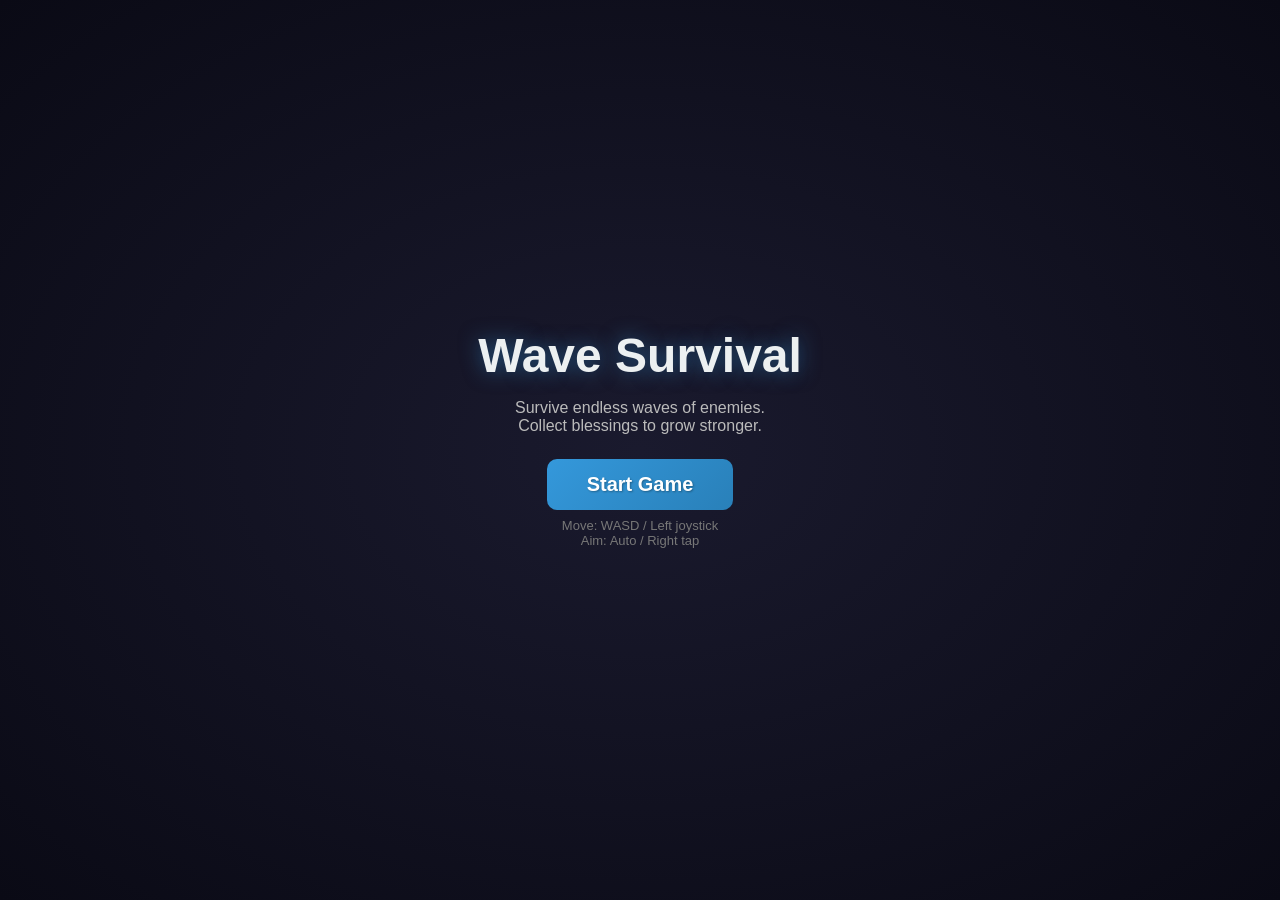
==== index.html @ 7a111dd2 "Implement wave survival game with full game loop, enemies, bosses, abilities, and mobile support Com" ====
<!DOCTYPE html>
<html lang="en">
<head>
  <meta charset="UTF-8">
  <meta name="viewport" content="width=device-width, initial-scale=1, user-scalable=no">
  <title>Wave Survival</title>
  <link rel="stylesheet" href="style.css">
</head>
<body>
  <canvas id="game-canvas"></canvas>
  <div id="hud">
    <div id="hp-bar-container">
      <div id="hp-bar"></div>
      <span id="hp-text">100 / 100</span>
    </div>
    <div id="wave-counter">Wave 1</div>
    <div id="boss-hp-container" class="hidden">
      <span id="boss-name"></span>
      <div id="boss-hp-bar"></div>
    </div>
    <div id="ability-icons"></div>
    <div id="wave-countdown" class="hidden"></div>
  </div>
  <div id="menu-screen">
    <h1>Wave Survival</h1>
    <p>Survive endless waves of enemies. Collect blessings to grow stronger.</p>
    <button id="start-btn">Start Game</button>
    <p class="controls-hint">Move: WASD / Left joystick<br>Aim: Auto / Right tap</p>
  </div>
  <div id="blessing-picker" class="hidden">
    <h2>Choose a Blessing</h2>
    <div id="blessing-cards"></div>
  </div>
  <div id="game-over-screen" class="hidden">
    <h2>Game Over</h2>
    <p id="final-wave">You reached Wave 1</p>
    <button id="restart-btn">Play Again</button>
  </div>
  <script type="module" src="src/main.js"></script>
</body>
</html>
---- style.css ----
* {
  margin: 0;
  padding: 0;
  box-sizing: border-box;
  -webkit-tap-highlight-color: transparent;
}

body {
  background: #111;
  overflow: hidden;
  font-family: 'Segoe UI', Tahoma, Geneva, Verdana, sans-serif;
  color: #fff;
  touch-action: none;
  user-select: none;
  -webkit-user-select: none;
}

#game-canvas {
  display: block;
  position: absolute;
  top: 0;
  left: 0;
  width: 100%;
  height: 100%;
}

/* HUD */
#hud {
  position: absolute;
  top: 0;
  left: 0;
  width: 100%;
  height: 100%;
  pointer-events: none;
  z-index: 10;
}

#hp-bar-container {
  position: absolute;
  top: 12px;
  left: 12px;
  width: 180px;
  height: 22px;
  background: rgba(0, 0, 0, 0.6);
  border: 2px solid #555;
  border-radius: 11px;
  overflow: hidden;
}

#hp-bar {
  width: 100%;
  height: 100%;
  background: linear-gradient(to right, #e74c3c, #e67e22);
  transition: width 0.2s ease;
  border-radius: 9px;
}

#hp-text {
  position: absolute;
  top: 50%;
  left: 50%;
  transform: translate(-50%, -50%);
  font-size: 11px;
  font-weight: bold;
  text-shadow: 1px 1px 2px #000;
}

#wave-counter {
  position: absolute;
  top: 12px;
  right: 12px;
  font-size: 18px;
  font-weight: bold;
  text-shadow: 2px 2px 4px #000;
  background: rgba(0, 0, 0, 0.5);
  padding: 4px 14px;
  border-radius: 8px;
}

#boss-hp-container {
  position: absolute;
  top: 12px;
  left: 50%;
  transform: translateX(-50%);
  width: 300px;
  text-align: center;
}

#boss-hp-container.hidden {
  display: none;
}

#boss-name {
  font-size: 14px;
  font-weight: bold;
  text-shadow: 1px 1px 3px #000;
  color: #e74c3c;
}

#boss-hp-bar {
  width: 100%;
  height: 14px;
  background: rgba(0, 0, 0, 0.6);
  border: 2px solid #e74c3c;
  border-radius: 7px;
  overflow: hidden;
  margin-top: 4px;
}

#boss-hp-bar::after {
  content: '';
  display: block;
  width: 100%;
  height: 100%;
  background: linear-gradient(to right, #c0392b, #e74c3c);
  transition: width 0.2s ease;
}

#ability-icons {
  position: absolute;
  bottom: 12px;
  right: 12px;
  display: flex;
  gap: 8px;
  flex-wrap: wrap-reverse;
  max-width: 200px;
  justify-content: flex-end;
}

.ability-icon {
  width: 40px;
  height: 40px;
  background: rgba(0, 0, 0, 0.7);
  border: 2px solid #888;
  border-radius: 8px;
  display: flex;
  align-items: center;
  justify-content: center;
  font-size: 20px;
  position: relative;
}

.ability-icon .cooldown-overlay {
  position: absolute;
  bottom: 0;
  left: 0;
  width: 100%;
  background: rgba(0, 0, 0, 0.6);
  transition: height 0.1s linear;
}

.ability-icon .level-badge {
  position: absolute;
  top: -4px;
  right: -4px;
  background: #3498db;
  color: #fff;
  font-size: 9px;
  font-weight: bold;
  width: 14px;
  height: 14px;
  border-radius: 50%;
  display: flex;
  align-items: center;
  justify-content: center;
}

#wave-countdown {
  position: absolute;
  top: 50%;
  left: 50%;
  transform: translate(-50%, -50%);
  font-size: 64px;
  font-weight: bold;
  text-shadow: 3px 3px 6px #000;
  opacity: 0.8;
}

#wave-countdown.hidden {
  display: none;
}

/* Menu */
#menu-screen {
  position: absolute;
  top: 0;
  left: 0;
  width: 100%;
  height: 100%;
  background: radial-gradient(ellipse at center, #1a1a2e 0%, #0a0a15 100%);
  display: flex;
  flex-direction: column;
  align-items: center;
  justify-content: center;
  z-index: 100;
}

#menu-screen.hidden {
  display: none;
}

#menu-screen h1 {
  font-size: 48px;
  margin-bottom: 16px;
  text-shadow: 0 0 20px rgba(52, 152, 219, 0.5);
  color: #ecf0f1;
}

#menu-screen p {
  color: #bbb;
  margin-bottom: 24px;
  text-align: center;
  max-width: 300px;
}

.controls-hint {
  font-size: 13px;
  color: #777 !important;
  margin-top: 8px !important;
}

button {
  padding: 14px 40px;
  font-size: 20px;
  font-weight: bold;
  border: none;
  border-radius: 10px;
  cursor: pointer;
  background: linear-gradient(135deg, #3498db, #2980b9);
  color: #fff;
  text-shadow: 1px 1px 2px rgba(0,0,0,0.3);
  transition: transform 0.1s, box-shadow 0.1s;
  pointer-events: auto;
}

button:active {
  transform: scale(0.96);
}

/* Blessing Picker */
#blessing-picker {
  position: absolute;
  top: 0;
  left: 0;
  width: 100%;
  height: 100%;
  background: rgba(0, 0, 0, 0.75);
  display: flex;
  flex-direction: column;
  align-items: center;
  justify-content: center;
  z-index: 50;
}

#blessing-picker.hidden {
  display: none;
}

#blessing-picker h2 {
  font-size: 28px;
  margin-bottom: 24px;
  text-shadow: 0 0 10px rgba(241, 196, 15, 0.5);
  color: #f1c40f;
}

#blessing-cards {
  display: flex;
  gap: 16px;
  flex-wrap: wrap;
  justify-content: center;
  max-width: 600px;
}

.blessing-card {
  width: 160px;
  background: linear-gradient(135deg, #1a1a2e, #16213e);
  border: 2px solid #555;
  border-radius: 12px;
  padding: 16px;
  text-align: center;
  cursor: pointer;
  transition: transform 0.15s, border-color 0.15s;
  pointer-events: auto;
}

.blessing-card:hover, .blessing-card:active {
  transform: scale(1.05);
  border-color: #f1c40f;
}

.blessing-card .card-icon {
  font-size: 36px;
  margin-bottom: 8px;
}

.blessing-card .card-name {
  font-size: 16px;
  font-weight: bold;
  margin-bottom: 6px;
  color: #ecf0f1;
}

.blessing-card .card-desc {
  font-size: 12px;
  color: #aaa;
  margin-bottom: 8px;
}

.blessing-card .card-level {
  font-size: 11px;
  color: #3498db;
  font-weight: bold;
}

/* Game Over */
#game-over-screen {
  position: absolute;
  top: 0;
  left: 0;
  width: 100%;
  height: 100%;
  background: rgba(0, 0, 0, 0.85);
  display: flex;
  flex-direction: column;
  align-items: center;
  justify-content: center;
  z-index: 100;
}

#game-over-screen.hidden {
  display: none;
}

#game-over-screen h2 {
  font-size: 48px;
  color: #e74c3c;
  margin-bottom: 12px;
  text-shadow: 0 0 20px rgba(231, 76, 60, 0.5);
}

#final-wave {
  font-size: 18px;
  color: #bbb;
  margin-bottom: 24px;
}
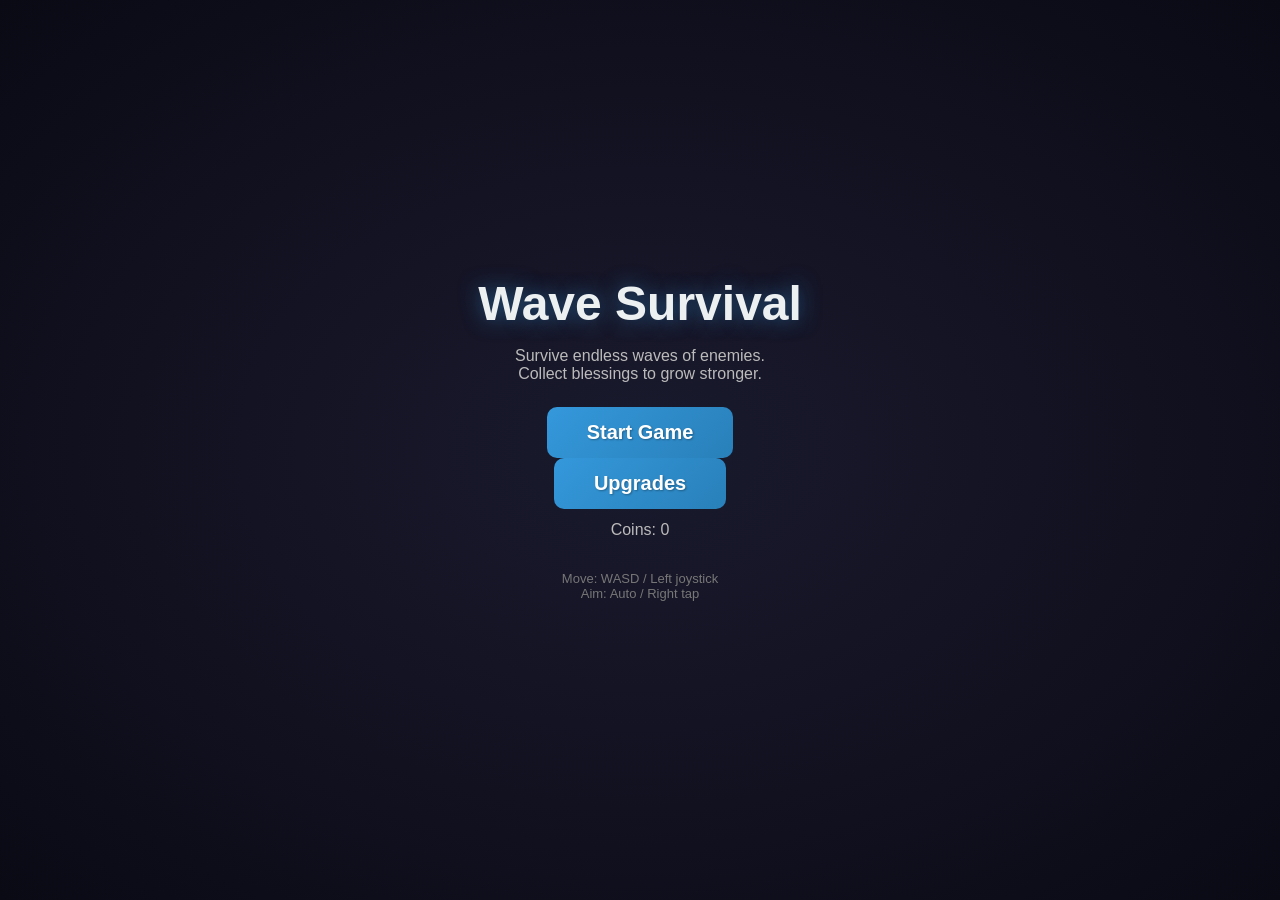
==== commit fbe0be78: "Integrate weapon, hazard, and progression systems into game loop and renderer - Wire weapon pickup c" ====
--- a/index.html
+++ b/index.html
@@ -13,18 +13,33 @@
       <div id="hp-bar"></div>
       <span id="hp-text">100 / 100</span>
     </div>
+    <div id="xp-bar-container">
+      <div id="xp-bar"></div>
+      <span id="xp-text">Lv.1</span>
+    </div>
     <div id="wave-counter">Wave 1</div>
+    <div id="level-name"></div>
+    <div id="score-display">Score: 0</div>
+    <div id="enemy-counter">Enemies: 0</div>
     <div id="boss-hp-container" class="hidden">
       <span id="boss-name"></span>
       <div id="boss-hp-bar"></div>
     </div>
+    <div id="weapon-display"></div>
     <div id="ability-icons"></div>
     <div id="wave-countdown" class="hidden"></div>
+  </div>
+  <button id="pause-btn">| |</button>
+  <div id="pause-overlay" class="hidden">
+    <h2>PAUSED</h2>
+    <button id="resume-btn">Resume</button>
   </div>
   <div id="menu-screen">
     <h1>Wave Survival</h1>
     <p>Survive endless waves of enemies. Collect blessings to grow stronger.</p>
     <button id="start-btn">Start Game</button>
+    <button id="shop-btn">Upgrades</button>
+    <p id="menu-coins"></p>
     <p class="controls-hint">Move: WASD / Left joystick<br>Aim: Auto / Right tap</p>
   </div>
   <div id="blessing-picker" class="hidden">
@@ -34,7 +49,44 @@
   <div id="game-over-screen" class="hidden">
     <h2>Game Over</h2>
     <p id="final-wave">You reached Wave 1</p>
+    <p id="final-score"></p>
+    <p id="best-combo"></p>
+    <div id="kill-breakdown"></div>
     <button id="restart-btn">Play Again</button>
+  </div>
+  <div id="level-clear-screen" class="hidden">
+    <h2 id="level-clear-title">Level Clear!</h2>
+    <div id="level-clear-stats">
+      <div class="clear-stat">
+        <span class="clear-stat-label">Score</span>
+        <span id="clear-score" class="clear-stat-value">0</span>
+      </div>
+      <div class="clear-stat">
+        <span class="clear-stat-label">Best Combo</span>
+        <span id="clear-combo" class="clear-stat-value">x0</span>
+      </div>
+      <div class="clear-stat">
+        <span class="clear-stat-label">Enemies Slain</span>
+        <span id="clear-kills" class="clear-stat-value">0</span>
+      </div>
+    </div>
+    <div id="level-clear-stars">
+      <span class="star" id="star-1">★</span>
+      <span class="star" id="star-2">★</span>
+      <span class="star" id="star-3">★</span>
+    </div>
+    <button id="continue-btn">Continue</button>
+  </div>
+  <div id="world-map" class="hidden">
+    <h2>World Map</h2>
+    <p class="world-map-subtitle">Select your next destination</p>
+    <div id="world-map-nodes"></div>
+  </div>
+  <div id="upgrade-shop" class="hidden">
+    <h2>Upgrades</h2>
+    <p id="shop-coins">Coins: 0</p>
+    <div id="upgrade-list"></div>
+    <button id="shop-close-btn">Close</button>
   </div>
   <script type="module" src="src/main.js"></script>
 </body>
--- a/style.css
+++ b/style.css
@@ -65,6 +65,36 @@
   text-shadow: 1px 1px 2px #000;
 }
 
+#xp-bar-container {
+  position: absolute;
+  top: 38px;
+  left: 12px;
+  width: 180px;
+  height: 12px;
+  background: rgba(0, 0, 0, 0.6);
+  border: 2px solid #555;
+  border-radius: 6px;
+  overflow: hidden;
+}
+
+#xp-bar {
+  width: 0%;
+  height: 100%;
+  background: linear-gradient(to right, #3498db, #8e44ad);
+  transition: width 0.2s ease;
+  border-radius: 4px;
+}
+
+#xp-text {
+  position: absolute;
+  top: 50%;
+  left: 50%;
+  transform: translate(-50%, -50%);
+  font-size: 9px;
+  font-weight: bold;
+  text-shadow: 1px 1px 2px #000;
+}
+
 #wave-counter {
   position: absolute;
   top: 12px;
@@ -75,6 +105,48 @@
   background: rgba(0, 0, 0, 0.5);
   padding: 4px 14px;
   border-radius: 8px;
+}
+
+#level-name {
+  position: absolute;
+  top: 38px;
+  right: 12px;
+  font-size: 12px;
+  color: #888;
+  text-shadow: 1px 1px 3px #000;
+  background: rgba(0, 0, 0, 0.4);
+  padding: 2px 10px;
+  border-radius: 6px;
+}
+
+#level-name:empty {
+  display: none;
+}
+
+#score-display {
+  position: absolute;
+  top: 56px;
+  right: 12px;
+  font-size: 15px;
+  font-weight: bold;
+  text-shadow: 2px 2px 4px #000;
+  background: rgba(0, 0, 0, 0.5);
+  padding: 3px 12px;
+  border-radius: 8px;
+  color: #f1c40f;
+}
+
+#enemy-counter {
+  position: absolute;
+  top: 84px;
+  right: 12px;
+  font-size: 14px;
+  font-weight: bold;
+  text-shadow: 2px 2px 4px #000;
+  background: rgba(0, 0, 0, 0.5);
+  padding: 3px 12px;
+  border-radius: 8px;
+  color: #e74c3c;
 }
 
 #boss-hp-container {
@@ -114,6 +186,24 @@
   height: 100%;
   background: linear-gradient(to right, #c0392b, #e74c3c);
   transition: width 0.2s ease;
+}
+
+#weapon-display {
+  position: absolute;
+  bottom: 12px;
+  left: 12px;
+  font-size: 15px;
+  font-weight: bold;
+  text-shadow: 2px 2px 4px #000;
+  background: rgba(0, 0, 0, 0.6);
+  padding: 6px 14px;
+  border-radius: 8px;
+  border: 2px solid #555;
+  display: none;
+}
+
+#weapon-display.active {
+  display: block;
 }
 
 #ability-icons {
@@ -341,5 +431,334 @@
 #final-wave {
   font-size: 18px;
   color: #bbb;
+  margin-bottom: 8px;
+}
+
+#final-score {
+  font-size: 28px;
+  font-weight: bold;
+  color: #f1c40f;
+  text-shadow: 0 0 12px rgba(241, 196, 15, 0.4);
+  margin-bottom: 8px;
+}
+
+#kill-breakdown {
+  display: flex;
+  gap: 12px;
+  flex-wrap: wrap;
+  justify-content: center;
+  margin-bottom: 20px;
+  max-width: 400px;
+}
+
+#kill-breakdown .kill-entry {
+  font-size: 13px;
+  color: #bbb;
+  background: rgba(255, 255, 255, 0.08);
+  padding: 4px 10px;
+  border-radius: 6px;
+}
+
+/* Pause Button */
+#pause-btn {
+  position: absolute;
+  top: 12px;
+  left: 200px;
+  width: 40px;
+  height: 40px;
+  background: rgba(0, 0, 0, 0.6);
+  border: 2px solid #555;
+  border-radius: 8px;
+  color: #fff;
+  font-size: 16px;
+  font-weight: bold;
+  cursor: pointer;
+  z-index: 20;
+  padding: 0;
+  display: flex;
+  align-items: center;
+  justify-content: center;
+  pointer-events: auto;
+}
+
+#pause-btn:hover {
+  border-color: #aaa;
+  background: rgba(0, 0, 0, 0.8);
+}
+
+/* Pause Overlay */
+#pause-overlay {
+  position: absolute;
+  top: 0;
+  left: 0;
+  width: 100%;
+  height: 100%;
+  background: rgba(0, 0, 0, 0.7);
+  display: flex;
+  flex-direction: column;
+  align-items: center;
+  justify-content: center;
+  z-index: 60;
+}
+
+#pause-overlay.hidden {
+  display: none;
+}
+
+#pause-overlay h2 {
+  font-size: 64px;
+  margin-bottom: 32px;
+  text-shadow: 0 0 20px rgba(255, 255, 255, 0.3);
+  color: #ecf0f1;
+  letter-spacing: 12px;
+}
+
+#pause-overlay button {
+  padding: 14px 48px;
+  font-size: 22px;
+}
+
+/* World Map */
+#world-map {
+  position: absolute;
+  top: 0;
+  left: 0;
+  width: 100%;
+  height: 100%;
+  background: radial-gradient(ellipse at center, #0d1117 0%, #010409 100%);
+  display: flex;
+  flex-direction: column;
+  align-items: center;
+  justify-content: flex-start;
+  padding-top: 30px;
+  z-index: 90;
+}
+
+#world-map.hidden {
+  display: none;
+}
+
+#world-map h2 {
+  font-size: 32px;
+  color: #f1c40f;
+  text-shadow: 0 0 15px rgba(241, 196, 15, 0.4);
+  margin-bottom: 4px;
+}
+
+.world-map-subtitle {
+  color: #888;
+  font-size: 14px;
+  margin-bottom: 20px;
+}
+
+#world-map-nodes {
+  position: relative;
+  width: 90%;
+  max-width: 600px;
+  height: 60vh;
+  max-height: 500px;
+}
+
+.world-map-lines {
+  position: absolute;
+  top: 0;
+  left: 0;
+  width: 100%;
+  height: 100%;
+  pointer-events: none;
+}
+
+.world-map-lines .path-unlocked {
+  stroke: #3498db;
+  stroke-width: 0.5;
+  stroke-dasharray: 2 1;
+}
+
+.world-map-lines .path-locked {
+  stroke: #333;
+  stroke-width: 0.3;
+  stroke-dasharray: 1 1;
+}
+
+.world-node {
+  position: absolute;
+  transform: translate(-50%, -50%);
+  text-align: center;
+  cursor: pointer;
+  transition: transform 0.2s;
+  pointer-events: auto;
+}
+
+.world-node.locked {
+  opacity: 0.4;
+  cursor: not-allowed;
+}
+
+.world-node.unlocked:hover, .world-node.unlocked:active {
+  transform: translate(-50%, -50%) scale(1.15);
+}
+
+.node-icon {
+  font-size: 36px;
+  line-height: 1;
+  margin-bottom: 4px;
+  filter: drop-shadow(0 0 8px rgba(255, 255, 255, 0.2));
+}
+
+.world-node.cleared .node-icon {
+  filter: drop-shadow(0 0 10px rgba(46, 204, 113, 0.5));
+}
+
+.node-name {
+  font-size: 12px;
+  font-weight: bold;
+  color: #ccc;
+  white-space: nowrap;
+  text-shadow: 1px 1px 3px #000;
+}
+
+.world-node.cleared .node-name {
+  color: #2ecc71;
+}
+
+.world-node.locked .node-name {
+  color: #555;
+}
+
+.node-check {
+  position: absolute;
+  top: -5px;
+  right: -10px;
+  font-size: 16px;
+  color: #2ecc71;
+  font-weight: bold;
+  text-shadow: 0 0 5px #2ecc71;
+}
+
+.node-lock {
+  position: absolute;
+  top: -5px;
+  right: -10px;
+  font-size: 14px;
+}
+
+/* Level Clear Screen */
+#level-clear-screen {
+  position: absolute;
+  top: 0;
+  left: 0;
+  width: 100%;
+  height: 100%;
+  background: rgba(0, 0, 0, 0.85);
+  display: flex;
+  flex-direction: column;
+  align-items: center;
+  justify-content: center;
+  z-index: 80;
+}
+
+#level-clear-screen.hidden {
+  display: none;
+}
+
+#level-clear-title {
+  font-size: 42px;
+  color: #2ecc71;
+  text-shadow: 0 0 20px rgba(46, 204, 113, 0.5);
   margin-bottom: 24px;
 }
+
+#level-clear-stats {
+  display: flex;
+  gap: 30px;
+  margin-bottom: 24px;
+}
+
+.clear-stat {
+  text-align: center;
+}
+
+.clear-stat-label {
+  display: block;
+  font-size: 12px;
+  color: #888;
+  text-transform: uppercase;
+  letter-spacing: 1px;
+  margin-bottom: 4px;
+}
+
+.clear-stat-value {
+  display: block;
+  font-size: 24px;
+  font-weight: bold;
+  color: #f1c40f;
+}
+
+#level-clear-stars {
+  display: flex;
+  gap: 16px;
+  margin-bottom: 30px;
+}
+
+.star {
+  font-size: 48px;
+  opacity: 0;
+  animation: starPop 0.4s ease forwards;
+}
+
+.star.earned {
+  color: #f1c40f;
+  text-shadow: 0 0 15px rgba(241, 196, 15, 0.6);
+}
+
+.star.unearned {
+  color: #333;
+  text-shadow: none;
+}
+
+@keyframes starPop {
+  0% { opacity: 0; transform: scale(0.3) rotate(-30deg); }
+  60% { opacity: 1; transform: scale(1.3) rotate(5deg); }
+  100% { opacity: 1; transform: scale(1) rotate(0deg); }
+}
+
+#continue-btn {
+  padding: 12px 36px;
+  font-size: 18px;
+  font-weight: bold;
+  border: none;
+  border-radius: 10px;
+  cursor: pointer;
+  background: linear-gradient(135deg, #2ecc71, #27ae60);
+  color: #fff;
+  pointer-events: auto;
+  transition: transform 0.1s;
+}
+
+#continue-btn:active {
+  transform: scale(0.96);
+}
+
+/* Upgrade Shop */
+#upgrade-shop {
+  position: absolute;
+  top: 0; left: 0; width: 100%; height: 100%;
+  background: rgba(0,0,0,0.9);
+  display: flex; flex-direction: column;
+  align-items: center; justify-content: center;
+  z-index: 95;
+}
+#upgrade-shop.hidden { display: none; }
+#upgrade-shop h2 { font-size: 28px; color: #f1c40f; margin-bottom: 8px; }
+#shop-coins { font-size: 18px; color: #f1c40f; margin-bottom: 16px; }
+#upgrade-list { display: flex; flex-direction: column; gap: 8px; max-width: 400px; width: 90%; max-height: 60vh; overflow-y: auto; }
+.upgrade-item { display: flex; align-items: center; gap: 12px; background: rgba(255,255,255,0.05); border: 1px solid #333; border-radius: 10px; padding: 10px 14px; cursor: pointer; transition: border-color 0.15s; pointer-events: auto; }
+.upgrade-item.affordable:hover { border-color: #f1c40f; }
+.upgrade-item.maxed { opacity: 0.5; cursor: default; }
+.upgrade-icon { font-size: 24px; width: 36px; text-align: center; }
+.upgrade-info { flex: 1; }
+.upgrade-name { font-size: 14px; font-weight: bold; color: #ecf0f1; }
+.upgrade-desc { font-size: 11px; color: #888; }
+.upgrade-cost { font-size: 13px; font-weight: bold; color: #f1c40f; white-space: nowrap; }
+#shop-close-btn { margin-top: 16px; padding: 10px 30px; font-size: 16px; background: linear-gradient(135deg, #555, #444); color: #fff; border: none; border-radius: 8px; cursor: pointer; pointer-events: auto; }
+#menu-coins { font-size: 16px; color: #f1c40f; margin-top: 12px; }
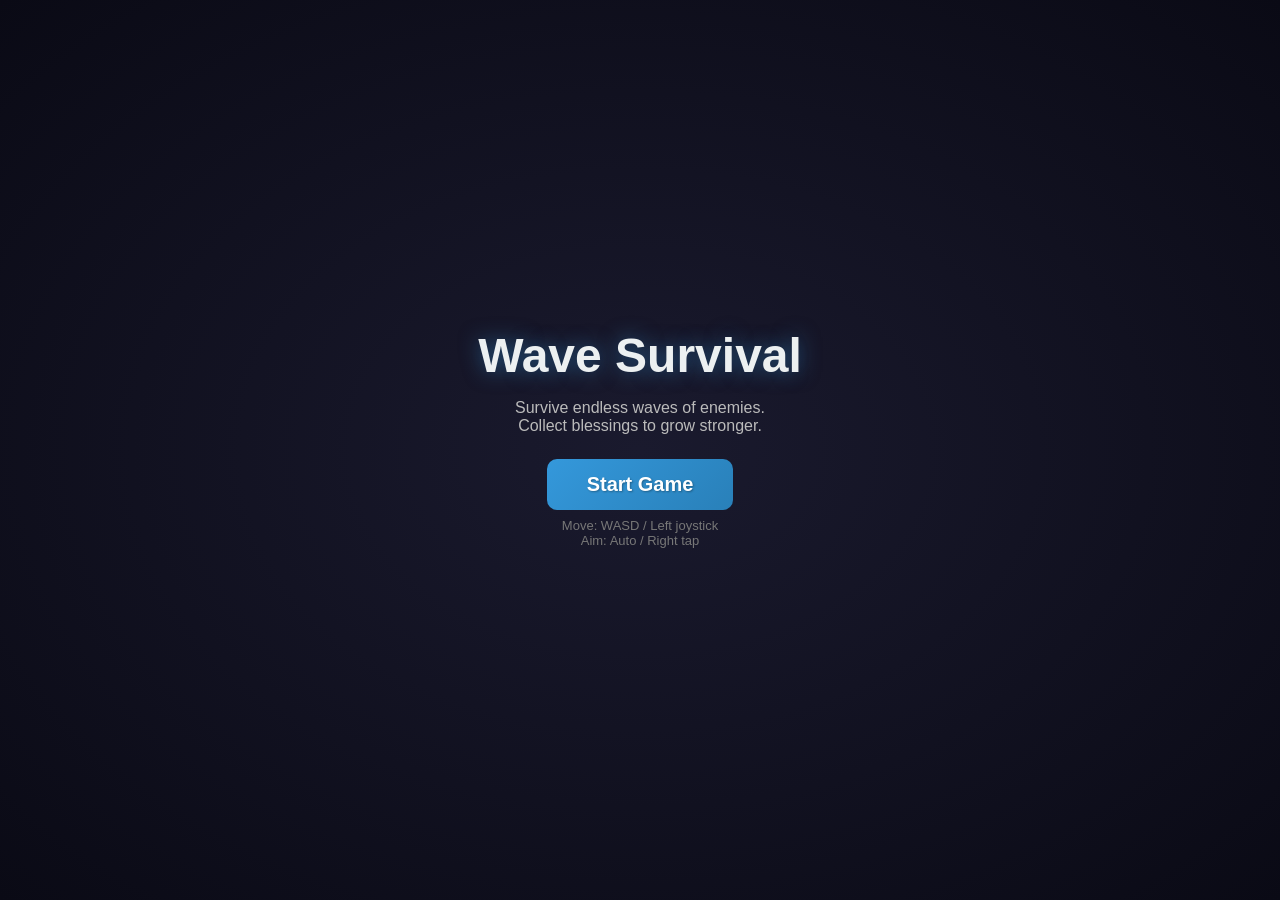
==== commit b3121738: "Update" ====
--- a/index.html
+++ b/index.html
@@ -25,7 +25,6 @@
       <span id="boss-name"></span>
       <div id="boss-hp-bar"></div>
     </div>
-    <div id="weapon-display"></div>
     <div id="ability-icons"></div>
     <div id="wave-countdown" class="hidden"></div>
   </div>
@@ -38,8 +37,6 @@
     <h1>Wave Survival</h1>
     <p>Survive endless waves of enemies. Collect blessings to grow stronger.</p>
     <button id="start-btn">Start Game</button>
-    <button id="shop-btn">Upgrades</button>
-    <p id="menu-coins"></p>
     <p class="controls-hint">Move: WASD / Left joystick<br>Aim: Auto / Right tap</p>
   </div>
   <div id="blessing-picker" class="hidden">
@@ -77,17 +74,15 @@
     </div>
     <button id="continue-btn">Continue</button>
   </div>
+  <div id="class-picker" class="hidden">
+    <h2>Choose Your Class</h2>
+    <div id="class-cards"></div>
+  </div>
   <div id="world-map" class="hidden">
     <h2>World Map</h2>
     <p class="world-map-subtitle">Select your next destination</p>
     <div id="world-map-nodes"></div>
   </div>
-  <div id="upgrade-shop" class="hidden">
-    <h2>Upgrades</h2>
-    <p id="shop-coins">Coins: 0</p>
-    <div id="upgrade-list"></div>
-    <button id="shop-close-btn">Close</button>
-  </div>
   <script type="module" src="src/main.js"></script>
 </body>
 </html>
--- a/style.css
+++ b/style.css
@@ -186,24 +186,6 @@
   height: 100%;
   background: linear-gradient(to right, #c0392b, #e74c3c);
   transition: width 0.2s ease;
-}
-
-#weapon-display {
-  position: absolute;
-  bottom: 12px;
-  left: 12px;
-  font-size: 15px;
-  font-weight: bold;
-  text-shadow: 2px 2px 4px #000;
-  background: rgba(0, 0, 0, 0.6);
-  padding: 6px 14px;
-  border-radius: 8px;
-  border: 2px solid #555;
-  display: none;
-}
-
-#weapon-display.active {
-  display: block;
 }
 
 #ability-icons {
@@ -402,6 +384,65 @@
   font-weight: bold;
 }
 
+.blessing-card .card-rarity {
+  font-size: 9px;
+  font-weight: bold;
+  text-transform: uppercase;
+  letter-spacing: 1px;
+  margin-bottom: 4px;
+}
+
+/* Rarity styles */
+.blessing-card.rarity-common {
+  border-color: #aaaaaa;
+}
+.blessing-card.rarity-common .card-rarity {
+  color: #aaaaaa;
+}
+
+.blessing-card.rarity-rare {
+  border-color: #3498db;
+  box-shadow: 0 0 8px rgba(52, 152, 219, 0.2);
+}
+.blessing-card.rarity-rare .card-rarity {
+  color: #3498db;
+}
+
+.blessing-card.rarity-epic {
+  border-color: #9b59b6;
+  box-shadow: 0 0 12px rgba(155, 89, 182, 0.3);
+}
+.blessing-card.rarity-epic .card-rarity {
+  color: #9b59b6;
+}
+
+.blessing-card.rarity-legendary {
+  border-color: #f39c12;
+  box-shadow: 0 0 16px rgba(243, 156, 18, 0.4);
+  animation: legendaryShimmer 2s ease-in-out infinite;
+}
+.blessing-card.rarity-legendary .card-rarity {
+  color: #f39c12;
+}
+
+@keyframes legendaryShimmer {
+  0%, 100% { box-shadow: 0 0 12px rgba(243, 156, 18, 0.3); }
+  50% { box-shadow: 0 0 24px rgba(243, 156, 18, 0.6); }
+}
+
+.blessing-card.rarity-rare:hover,
+.blessing-card.rarity-rare:active {
+  border-color: #5dade2;
+}
+.blessing-card.rarity-epic:hover,
+.blessing-card.rarity-epic:active {
+  border-color: #bb8fce;
+}
+.blessing-card.rarity-legendary:hover,
+.blessing-card.rarity-legendary:active {
+  border-color: #f5b041;
+}
+
 /* Game Over */
 #game-over-screen {
   position: absolute;
@@ -554,9 +595,9 @@
 #world-map-nodes {
   position: relative;
   width: 90%;
-  max-width: 600px;
-  height: 60vh;
-  max-height: 500px;
+  max-width: 700px;
+  height: 70vh;
+  max-height: 600px;
 }
 
 .world-map-lines {
@@ -739,26 +780,120 @@
   transform: scale(0.96);
 }
 
-/* Upgrade Shop */
-#upgrade-shop {
-  position: absolute;
-  top: 0; left: 0; width: 100%; height: 100%;
-  background: rgba(0,0,0,0.9);
-  display: flex; flex-direction: column;
-  align-items: center; justify-content: center;
+/* Class Picker */
+#class-picker {
+  position: absolute;
+  top: 0;
+  left: 0;
+  width: 100%;
+  height: 100%;
+  background: radial-gradient(ellipse at center, #1a1a2e 0%, #0a0a15 100%);
+  display: flex;
+  flex-direction: column;
+  align-items: center;
+  justify-content: center;
   z-index: 95;
 }
-#upgrade-shop.hidden { display: none; }
-#upgrade-shop h2 { font-size: 28px; color: #f1c40f; margin-bottom: 8px; }
-#shop-coins { font-size: 18px; color: #f1c40f; margin-bottom: 16px; }
-#upgrade-list { display: flex; flex-direction: column; gap: 8px; max-width: 400px; width: 90%; max-height: 60vh; overflow-y: auto; }
-.upgrade-item { display: flex; align-items: center; gap: 12px; background: rgba(255,255,255,0.05); border: 1px solid #333; border-radius: 10px; padding: 10px 14px; cursor: pointer; transition: border-color 0.15s; pointer-events: auto; }
-.upgrade-item.affordable:hover { border-color: #f1c40f; }
-.upgrade-item.maxed { opacity: 0.5; cursor: default; }
-.upgrade-icon { font-size: 24px; width: 36px; text-align: center; }
-.upgrade-info { flex: 1; }
-.upgrade-name { font-size: 14px; font-weight: bold; color: #ecf0f1; }
-.upgrade-desc { font-size: 11px; color: #888; }
-.upgrade-cost { font-size: 13px; font-weight: bold; color: #f1c40f; white-space: nowrap; }
-#shop-close-btn { margin-top: 16px; padding: 10px 30px; font-size: 16px; background: linear-gradient(135deg, #555, #444); color: #fff; border: none; border-radius: 8px; cursor: pointer; pointer-events: auto; }
-#menu-coins { font-size: 16px; color: #f1c40f; margin-top: 12px; }
+
+#class-picker.hidden {
+  display: none;
+}
+
+#class-picker h2 {
+  font-size: 32px;
+  margin-bottom: 28px;
+  text-shadow: 0 0 15px rgba(241, 196, 15, 0.5);
+  color: #f1c40f;
+}
+
+#class-cards {
+  display: flex;
+  gap: 16px;
+  flex-wrap: wrap;
+  justify-content: center;
+  max-width: 800px;
+  padding: 0 16px;
+}
+
+.class-card {
+  width: 170px;
+  background: linear-gradient(135deg, #1a1a2e, #16213e);
+  border: 2px solid #555;
+  border-radius: 14px;
+  padding: 18px 14px;
+  text-align: center;
+  cursor: pointer;
+  transition: transform 0.15s, border-color 0.15s, box-shadow 0.15s;
+  pointer-events: auto;
+}
+
+.class-card:hover, .class-card:active {
+  transform: scale(1.06);
+  box-shadow: 0 0 20px rgba(255, 255, 255, 0.1);
+}
+
+.class-icon {
+  font-size: 42px;
+  margin-bottom: 6px;
+}
+
+.class-name {
+  font-size: 20px;
+  font-weight: bold;
+  margin-bottom: 6px;
+}
+
+.class-desc {
+  font-size: 11px;
+  color: #aaa;
+  margin-bottom: 12px;
+  line-height: 1.3;
+}
+
+.class-stats {
+  margin-bottom: 10px;
+}
+
+.class-stat-row {
+  display: flex;
+  align-items: center;
+  gap: 6px;
+  margin-bottom: 4px;
+}
+
+.stat-label {
+  font-size: 10px;
+  font-weight: bold;
+  color: #888;
+  width: 28px;
+  text-align: right;
+}
+
+.stat-bar {
+  flex: 1;
+  height: 6px;
+  background: rgba(255, 255, 255, 0.1);
+  border-radius: 3px;
+  overflow: hidden;
+}
+
+.stat-fill {
+  height: 100%;
+  border-radius: 3px;
+  transition: width 0.3s ease;
+}
+
+.stat-value {
+  font-size: 10px;
+  color: #aaa;
+  width: 28px;
+  text-align: left;
+}
+
+.class-ability {
+  font-size: 10px;
+  color: #f1c40f;
+  line-height: 1.3;
+  padding-top: 8px;
+  border-top: 1px solid rgba(255, 255, 255, 0.1);
+}
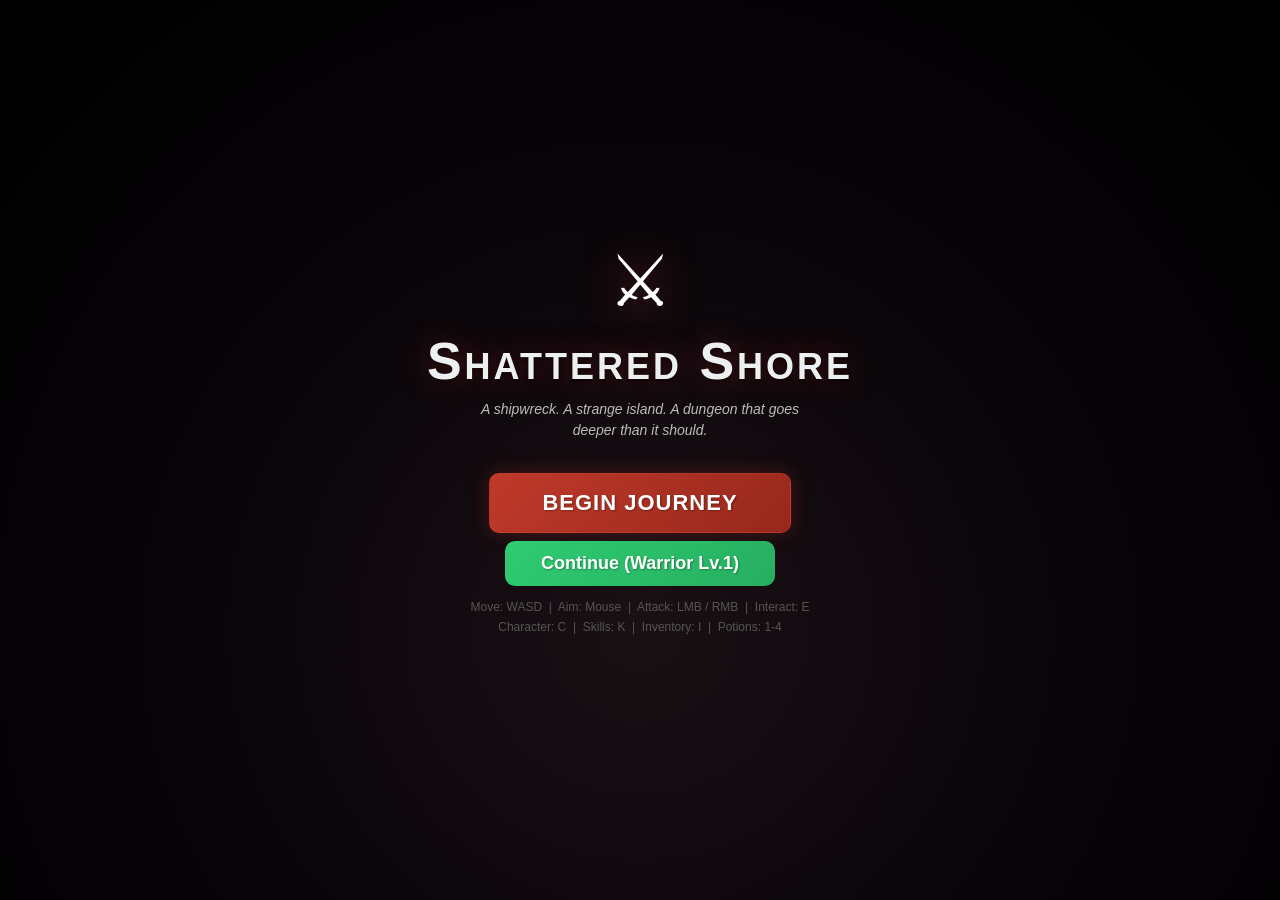
==== commit 17d3ff38: "Update" ====
--- a/index.html
+++ b/index.html
@@ -3,7 +3,7 @@
 <head>
   <meta charset="UTF-8">
   <meta name="viewport" content="width=device-width, initial-scale=1, user-scalable=no">
-  <title>Wave Survival</title>
+  <title>Dungeon Crawler</title>
   <link rel="stylesheet" href="style.css">
 </head>
 <body>
@@ -13,12 +13,17 @@
       <div id="hp-bar"></div>
       <span id="hp-text">100 / 100</span>
     </div>
+    <div id="resource-bar-container">
+      <div id="resource-bar"></div>
+      <span id="resource-text">100</span>
+    </div>
     <div id="xp-bar-container">
       <div id="xp-bar"></div>
       <span id="xp-text">Lv.1</span>
     </div>
-    <div id="wave-counter">Wave 1</div>
+    <div id="wave-counter">Floor 1</div>
     <div id="level-name"></div>
+    <div id="gold-display">Gold: 0</div>
     <div id="score-display">Score: 0</div>
     <div id="enemy-counter">Enemies: 0</div>
     <div id="boss-hp-container" class="hidden">
@@ -26,33 +31,42 @@
       <div id="boss-hp-bar"></div>
     </div>
     <div id="ability-icons"></div>
+    <div id="skill-slots">
+      <div id="skill-slot-left" class="skill-slot"><span class="slot-label">LMB</span></div>
+      <div id="skill-slot-right" class="skill-slot"><span class="slot-label">RMB</span></div>
+    </div>
     <div id="wave-countdown" class="hidden"></div>
   </div>
   <button id="pause-btn">| |</button>
   <div id="pause-overlay" class="hidden">
     <h2>PAUSED</h2>
     <button id="resume-btn">Resume</button>
+    <button id="camp-btn" style="margin-top:12px;background:linear-gradient(135deg,#555,#333);">Return to Camp</button>
   </div>
   <div id="menu-screen">
-    <h1>Wave Survival</h1>
-    <p>Survive endless waves of enemies. Collect blessings to grow stronger.</p>
-    <button id="start-btn">Start Game</button>
-    <p class="controls-hint">Move: WASD / Left joystick<br>Aim: Auto / Right tap</p>
+    <div class="menu-logo">&#x2694;</div>
+    <h1>Shattered Shore</h1>
+    <p class="menu-tagline">A shipwreck. A strange island. A dungeon that goes deeper than it should.</p>
+    <button id="start-btn">Begin Journey</button>
+    <button id="continue-btn" class="hidden" style="margin-top:8px;">Continue</button>
+    <p class="controls-hint">Move: WASD &nbsp;|&nbsp; Aim: Mouse &nbsp;|&nbsp; Attack: LMB / RMB &nbsp;|&nbsp; Interact: E<br>Character: C &nbsp;|&nbsp; Skills: K &nbsp;|&nbsp; Inventory: I &nbsp;|&nbsp; Potions: 1-4</p>
   </div>
-  <div id="blessing-picker" class="hidden">
-    <h2>Choose a Blessing</h2>
-    <div id="blessing-cards"></div>
-  </div>
+  <div id="skill-tree-panel" class="hidden"></div>
+  <div id="skill-book-panel" class="hidden"></div>
+  <div id="inventory-panel" class="hidden"></div>
+  <div id="waystone-panel" class="hidden"></div>
+  <div id="shop-panel" class="hidden"></div>
+  <div id="intro-screen" class="hidden"></div>
   <div id="game-over-screen" class="hidden">
-    <h2>Game Over</h2>
-    <p id="final-wave">You reached Wave 1</p>
+    <h2>You Have Fallen</h2>
+    <p id="final-wave">Floor 1</p>
     <p id="final-score"></p>
     <p id="best-combo"></p>
     <div id="kill-breakdown"></div>
-    <button id="restart-btn">Play Again</button>
+    <button id="restart-btn">Return to Camp</button>
   </div>
   <div id="level-clear-screen" class="hidden">
-    <h2 id="level-clear-title">Level Clear!</h2>
+    <h2 id="level-clear-title">Dungeon Cleared!</h2>
     <div id="level-clear-stats">
       <div class="clear-stat">
         <span class="clear-stat-label">Score</span>
@@ -75,7 +89,7 @@
     <button id="continue-btn">Continue</button>
   </div>
   <div id="class-picker" class="hidden">
-    <h2>Choose Your Class</h2>
+    <h2>Among the wreckage, you find...</h2>
     <div id="class-cards"></div>
   </div>
   <div id="world-map" class="hidden">
--- a/style.css
+++ b/style.css
@@ -259,7 +259,7 @@
   left: 0;
   width: 100%;
   height: 100%;
-  background: radial-gradient(ellipse at center, #1a1a2e 0%, #0a0a15 100%);
+  background: radial-gradient(ellipse at 50% 70%, #1a1015 0%, #080408 50%, #000 100%);
   display: flex;
   flex-direction: column;
   align-items: center;
@@ -271,24 +271,63 @@
   display: none;
 }
 
+.menu-logo {
+  font-size: 72px;
+  margin-bottom: 8px;
+  filter: drop-shadow(0 0 20px rgba(192, 57, 43, 0.6));
+  animation: logoGlow 3s ease-in-out infinite;
+}
+
+@keyframes logoGlow {
+  0%, 100% { filter: drop-shadow(0 0 15px rgba(192, 57, 43, 0.4)); }
+  50% { filter: drop-shadow(0 0 30px rgba(192, 57, 43, 0.8)); }
+}
+
 #menu-screen h1 {
-  font-size: 48px;
-  margin-bottom: 16px;
-  text-shadow: 0 0 20px rgba(52, 152, 219, 0.5);
+  font-size: 52px;
+  margin-bottom: 8px;
+  text-shadow: 0 0 30px rgba(192, 57, 43, 0.4), 0 2px 4px rgba(0,0,0,0.8);
   color: #ecf0f1;
+  letter-spacing: 3px;
+  font-variant: small-caps;
+}
+
+.menu-tagline {
+  color: #888;
+  margin-bottom: 32px !important;
+  text-align: center;
+  max-width: 360px;
+  font-size: 14px;
+  line-height: 1.5;
+  font-style: italic;
 }
 
 #menu-screen p {
   color: #bbb;
   margin-bottom: 24px;
   text-align: center;
-  max-width: 300px;
+  max-width: 360px;
+}
+
+#start-btn {
+  padding: 16px 52px;
+  font-size: 22px;
+  background: linear-gradient(135deg, #c0392b, #96281b);
+  border: 1px solid rgba(231, 76, 60, 0.3);
+  box-shadow: 0 0 20px rgba(192, 57, 43, 0.3);
+  letter-spacing: 1px;
+  text-transform: uppercase;
+}
+
+#start-btn:hover {
+  box-shadow: 0 0 30px rgba(192, 57, 43, 0.5);
 }
 
 .controls-hint {
-  font-size: 13px;
-  color: #777 !important;
-  margin-top: 8px !important;
+  font-size: 12px;
+  color: #555 !important;
+  margin-top: 12px !important;
+  line-height: 1.6;
 }
 
 button {
@@ -307,140 +346,6 @@
 
 button:active {
   transform: scale(0.96);
-}
-
-/* Blessing Picker */
-#blessing-picker {
-  position: absolute;
-  top: 0;
-  left: 0;
-  width: 100%;
-  height: 100%;
-  background: rgba(0, 0, 0, 0.75);
-  display: flex;
-  flex-direction: column;
-  align-items: center;
-  justify-content: center;
-  z-index: 50;
-}
-
-#blessing-picker.hidden {
-  display: none;
-}
-
-#blessing-picker h2 {
-  font-size: 28px;
-  margin-bottom: 24px;
-  text-shadow: 0 0 10px rgba(241, 196, 15, 0.5);
-  color: #f1c40f;
-}
-
-#blessing-cards {
-  display: flex;
-  gap: 16px;
-  flex-wrap: wrap;
-  justify-content: center;
-  max-width: 600px;
-}
-
-.blessing-card {
-  width: 160px;
-  background: linear-gradient(135deg, #1a1a2e, #16213e);
-  border: 2px solid #555;
-  border-radius: 12px;
-  padding: 16px;
-  text-align: center;
-  cursor: pointer;
-  transition: transform 0.15s, border-color 0.15s;
-  pointer-events: auto;
-}
-
-.blessing-card:hover, .blessing-card:active {
-  transform: scale(1.05);
-  border-color: #f1c40f;
-}
-
-.blessing-card .card-icon {
-  font-size: 36px;
-  margin-bottom: 8px;
-}
-
-.blessing-card .card-name {
-  font-size: 16px;
-  font-weight: bold;
-  margin-bottom: 6px;
-  color: #ecf0f1;
-}
-
-.blessing-card .card-desc {
-  font-size: 12px;
-  color: #aaa;
-  margin-bottom: 8px;
-}
-
-.blessing-card .card-level {
-  font-size: 11px;
-  color: #3498db;
-  font-weight: bold;
-}
-
-.blessing-card .card-rarity {
-  font-size: 9px;
-  font-weight: bold;
-  text-transform: uppercase;
-  letter-spacing: 1px;
-  margin-bottom: 4px;
-}
-
-/* Rarity styles */
-.blessing-card.rarity-common {
-  border-color: #aaaaaa;
-}
-.blessing-card.rarity-common .card-rarity {
-  color: #aaaaaa;
-}
-
-.blessing-card.rarity-rare {
-  border-color: #3498db;
-  box-shadow: 0 0 8px rgba(52, 152, 219, 0.2);
-}
-.blessing-card.rarity-rare .card-rarity {
-  color: #3498db;
-}
-
-.blessing-card.rarity-epic {
-  border-color: #9b59b6;
-  box-shadow: 0 0 12px rgba(155, 89, 182, 0.3);
-}
-.blessing-card.rarity-epic .card-rarity {
-  color: #9b59b6;
-}
-
-.blessing-card.rarity-legendary {
-  border-color: #f39c12;
-  box-shadow: 0 0 16px rgba(243, 156, 18, 0.4);
-  animation: legendaryShimmer 2s ease-in-out infinite;
-}
-.blessing-card.rarity-legendary .card-rarity {
-  color: #f39c12;
-}
-
-@keyframes legendaryShimmer {
-  0%, 100% { box-shadow: 0 0 12px rgba(243, 156, 18, 0.3); }
-  50% { box-shadow: 0 0 24px rgba(243, 156, 18, 0.6); }
-}
-
-.blessing-card.rarity-rare:hover,
-.blessing-card.rarity-rare:active {
-  border-color: #5dade2;
-}
-.blessing-card.rarity-epic:hover,
-.blessing-card.rarity-epic:active {
-  border-color: #bb8fce;
-}
-.blessing-card.rarity-legendary:hover,
-.blessing-card.rarity-legendary:active {
-  border-color: #f5b041;
 }
 
 /* Game Over */
@@ -787,7 +692,7 @@
   left: 0;
   width: 100%;
   height: 100%;
-  background: radial-gradient(ellipse at center, #1a1a2e 0%, #0a0a15 100%);
+  background: radial-gradient(ellipse at 50% 70%, #1a1015 0%, #080408 50%, #000 100%);
   display: flex;
   flex-direction: column;
   align-items: center;
@@ -800,10 +705,12 @@
 }
 
 #class-picker h2 {
-  font-size: 32px;
+  font-size: 24px;
   margin-bottom: 28px;
-  text-shadow: 0 0 15px rgba(241, 196, 15, 0.5);
-  color: #f1c40f;
+  text-shadow: 0 0 15px rgba(192, 57, 43, 0.3);
+  color: #ccc;
+  font-style: italic;
+  font-weight: normal;
 }
 
 #class-cards {
@@ -897,3 +804,558 @@
   padding-top: 8px;
   border-top: 1px solid rgba(255, 255, 255, 0.1);
 }
+
+/* Skill Tree Panel */
+#skill-tree-panel {
+  position: absolute;
+  top: 0;
+  left: 0;
+  width: 100%;
+  height: 100%;
+  background: rgba(0, 0, 0, 0.92);
+  display: flex;
+  flex-direction: column;
+  align-items: center;
+  z-index: 85;
+  overflow-y: auto;
+  padding: 20px;
+}
+
+#skill-tree-panel.hidden {
+  display: none;
+}
+
+.skill-tree-header {
+  display: flex;
+  align-items: center;
+  gap: 20px;
+  margin-bottom: 20px;
+  flex-wrap: wrap;
+  justify-content: center;
+}
+
+.skill-tree-title {
+  font-size: 24px;
+  font-weight: bold;
+  text-shadow: 0 0 10px currentColor;
+}
+
+.skill-points-display {
+  font-size: 16px;
+  color: #f1c40f;
+}
+
+.skill-tree-respec-btn, .skill-tree-close-btn {
+  padding: 8px 20px;
+  font-size: 14px;
+  border-radius: 8px;
+  cursor: pointer;
+  pointer-events: auto;
+}
+
+.skill-tree-respec-btn {
+  background: linear-gradient(135deg, #e74c3c, #c0392b);
+}
+
+.skill-tree-close-btn {
+  background: linear-gradient(135deg, #555, #333);
+}
+
+.skill-tree-branches {
+  display: flex;
+  gap: 24px;
+  justify-content: center;
+  flex-wrap: wrap;
+  max-width: 700px;
+}
+
+.skill-branch {
+  display: flex;
+  flex-direction: column;
+  align-items: center;
+  gap: 12px;
+  width: 180px;
+}
+
+.branch-name {
+  font-size: 16px;
+  font-weight: bold;
+  text-transform: uppercase;
+  letter-spacing: 1px;
+  margin-bottom: 4px;
+}
+
+.skill-node {
+  width: 160px;
+  background: linear-gradient(135deg, #1a1a2e, #16213e);
+  border: 2px solid #333;
+  border-radius: 10px;
+  padding: 10px;
+  text-align: center;
+  cursor: pointer;
+  transition: transform 0.15s, border-color 0.15s, box-shadow 0.15s;
+  pointer-events: auto;
+  position: relative;
+}
+
+.skill-node.locked {
+  opacity: 0.4;
+  cursor: not-allowed;
+  pointer-events: none;
+}
+
+.skill-node.available {
+  border-color: var(--branch-color, #f1c40f);
+  box-shadow: 0 0 10px rgba(241, 196, 15, 0.3);
+  animation: skillPulse 2s ease-in-out infinite;
+}
+
+.skill-node.purchased {
+  border-color: var(--branch-color, #3498db);
+  background: linear-gradient(135deg, #1a2a3e, #162e4e);
+}
+
+.skill-node.maxed {
+  border-color: #f1c40f;
+  background: linear-gradient(135deg, #2a2a1e, #3e3620);
+  box-shadow: 0 0 8px rgba(241, 196, 15, 0.2);
+}
+
+.skill-node:hover {
+  transform: scale(1.05);
+}
+
+@keyframes skillPulse {
+  0%, 100% { box-shadow: 0 0 8px rgba(241, 196, 15, 0.2); }
+  50% { box-shadow: 0 0 16px rgba(241, 196, 15, 0.5); }
+}
+
+.skill-node-icon {
+  font-size: 24px;
+  margin-bottom: 4px;
+}
+
+.skill-node-name {
+  font-size: 12px;
+  font-weight: bold;
+  color: #ecf0f1;
+  margin-bottom: 2px;
+}
+
+.skill-node-type {
+  font-size: 9px;
+  color: #888;
+  text-transform: uppercase;
+  letter-spacing: 1px;
+}
+
+.skill-node-pips {
+  font-size: 10px;
+  letter-spacing: 2px;
+  margin-top: 4px;
+}
+
+.rank-pip {
+  color: #555;
+}
+
+.rank-pip.filled {
+  color: #f1c40f;
+}
+
+.skill-detail-panel {
+  margin-top: 20px;
+  max-width: 400px;
+  background: rgba(255, 255, 255, 0.05);
+  border-radius: 10px;
+  padding: 16px;
+  text-align: center;
+  min-height: 60px;
+}
+
+.detail-name {
+  font-size: 18px;
+  font-weight: bold;
+  margin-bottom: 8px;
+  color: #ecf0f1;
+}
+
+.detail-desc {
+  font-size: 13px;
+  color: #aaa;
+  margin-bottom: 8px;
+}
+
+.detail-rank {
+  font-size: 12px;
+  color: #888;
+  margin-bottom: 6px;
+}
+
+.detail-current {
+  font-size: 12px;
+  color: #3498db;
+  margin-bottom: 4px;
+}
+
+.detail-next {
+  font-size: 12px;
+  color: #2ecc71;
+  margin-bottom: 8px;
+}
+
+.detail-maxed {
+  font-size: 14px;
+  color: #f1c40f;
+  font-weight: bold;
+}
+
+.detail-locked {
+  font-size: 12px;
+  color: #e74c3c;
+}
+
+.invest-btn {
+  padding: 10px 24px;
+  font-size: 16px;
+  font-weight: bold;
+  background: linear-gradient(135deg, #2ecc71, #27ae60);
+  border: none;
+  border-radius: 8px;
+  color: #fff;
+  cursor: pointer;
+  pointer-events: auto;
+  transition: transform 0.1s;
+}
+
+.invest-btn:active {
+  transform: scale(0.96);
+}
+
+/* Waystone Panel */
+#waystone-panel {
+  position: absolute;
+  top: 0; left: 0;
+  width: 100%; height: 100%;
+  background: rgba(0, 0, 0, 0.9);
+  display: flex;
+  flex-direction: column;
+  align-items: center;
+  justify-content: center;
+  z-index: 85;
+  overflow-y: auto;
+  padding: 20px;
+}
+#waystone-panel.hidden { display: none; }
+
+.waystone-header { text-align: center; margin-bottom: 20px; }
+.waystone-header h2 { font-size: 28px; color: #3498db; text-shadow: 0 0 15px rgba(52, 152, 219, 0.5); margin-bottom: 4px; }
+.waystone-subtitle { font-size: 14px; color: #888; }
+
+.waystone-list {
+  display: flex;
+  flex-direction: column;
+  gap: 8px;
+  max-width: 500px;
+  width: 100%;
+  max-height: 50vh;
+  overflow-y: auto;
+}
+
+.waystone-dest {
+  display: flex;
+  align-items: center;
+  gap: 12px;
+  padding: 12px 16px;
+  background: rgba(255,255,255,0.05);
+  border: 2px solid #333;
+  border-radius: 10px;
+  cursor: pointer;
+  transition: border-color 0.2s, transform 0.1s;
+  pointer-events: auto;
+}
+.waystone-dest.unlocked:hover, .waystone-dest.cleared:hover {
+  border-color: #3498db;
+  transform: scale(1.02);
+}
+.waystone-dest.locked {
+  opacity: 0.4;
+  cursor: not-allowed;
+  pointer-events: none;
+}
+.waystone-dest.cleared { border-color: #2ecc71; }
+.waystone-icon { font-size: 28px; }
+.waystone-info { flex: 1; }
+.waystone-name { font-size: 15px; font-weight: bold; color: #ecf0f1; }
+.waystone-desc { font-size: 11px; color: #888; }
+.waystone-status { font-size: 18px; color: #888; }
+.waystone-dest.cleared .waystone-status { color: #2ecc71; }
+
+.waystone-close-btn {
+  margin-top: 20px;
+  padding: 10px 30px;
+  font-size: 16px;
+  background: linear-gradient(135deg, #555, #333);
+  border: none; border-radius: 8px;
+  color: #fff; cursor: pointer;
+  pointer-events: auto;
+}
+
+/* Shop Panel */
+#shop-panel {
+  position: absolute;
+  top: 0; left: 0;
+  width: 100%; height: 100%;
+  background: rgba(0, 0, 0, 0.9);
+  display: flex;
+  flex-direction: column;
+  align-items: center;
+  justify-content: center;
+  z-index: 85;
+  padding: 20px;
+}
+#shop-panel.hidden { display: none; }
+
+.shop-header { text-align: center; margin-bottom: 20px; }
+.shop-header h2 { font-size: 28px; color: #27ae60; margin-bottom: 4px; }
+.shop-gold { font-size: 18px; color: #f1c40f; }
+
+.shop-items {
+  display: flex;
+  gap: 16px;
+  flex-wrap: wrap;
+  justify-content: center;
+  max-width: 600px;
+}
+
+.shop-item {
+  width: 160px;
+  background: linear-gradient(135deg, #1a1a2e, #16213e);
+  border: 2px solid #555;
+  border-radius: 12px;
+  padding: 14px;
+  text-align: center;
+  cursor: pointer;
+  transition: transform 0.15s, border-color 0.15s;
+  pointer-events: auto;
+}
+.shop-item.available:hover { transform: scale(1.05); border-color: #27ae60; }
+.shop-item.unavailable { opacity: 0.5; cursor: not-allowed; pointer-events: none; }
+.shop-item-icon { font-size: 30px; margin-bottom: 6px; }
+.shop-item-name { font-size: 14px; font-weight: bold; color: #ecf0f1; margin-bottom: 4px; }
+.shop-item-desc { font-size: 11px; color: #aaa; margin-bottom: 6px; }
+.shop-item-price { font-size: 13px; color: #f1c40f; font-weight: bold; }
+.shop-item-owned { font-size: 10px; color: #888; margin-top: 4px; }
+
+.shop-close-btn {
+  margin-top: 20px;
+  padding: 10px 30px;
+  font-size: 16px;
+  background: linear-gradient(135deg, #555, #333);
+  border: none; border-radius: 8px;
+  color: #fff; cursor: pointer;
+  pointer-events: auto;
+}
+
+/* Intro Screen */
+#intro-screen {
+  position: absolute;
+  top: 0; left: 0;
+  width: 100%; height: 100%;
+  background: radial-gradient(ellipse at center, #0a0a20 0%, #000005 100%);
+  display: flex;
+  flex-direction: column;
+  align-items: center;
+  justify-content: center;
+  z-index: 100;
+  cursor: pointer;
+}
+#intro-screen.hidden { display: none; }
+
+.intro-text {
+  font-size: 28px;
+  color: #ecf0f1;
+  text-align: center;
+  max-width: 600px;
+  line-height: 1.6;
+  text-shadow: 0 0 20px rgba(255, 255, 255, 0.2);
+  padding: 0 20px;
+}
+
+.intro-hint {
+  font-size: 14px;
+  color: #666;
+  margin-top: 40px;
+  animation: introPulse 2s ease-in-out infinite;
+}
+
+@keyframes introPulse {
+  0%, 100% { opacity: 0.4; }
+  50% { opacity: 0.8; }
+}
+
+/* Resource Bar */
+#resource-bar-container {
+  position: absolute;
+  top: 38px;
+  left: 12px;
+  width: 180px;
+  height: 18px;
+  background: rgba(0, 0, 0, 0.6);
+  border: 2px solid #555;
+  border-radius: 9px;
+  overflow: hidden;
+}
+
+#resource-bar {
+  width: 100%;
+  height: 100%;
+  background: linear-gradient(to right, #3498db, #3498db);
+  transition: width 0.15s ease;
+  border-radius: 7px;
+}
+
+#resource-text {
+  position: absolute;
+  top: 50%;
+  left: 50%;
+  transform: translate(-50%, -50%);
+  font-size: 10px;
+  font-weight: bold;
+  text-shadow: 1px 1px 2px #000;
+}
+
+/* Bump XP bar down */
+#xp-bar-container {
+  top: 60px !important;
+}
+
+/* Gold Display */
+#gold-display {
+  position: absolute;
+  top: 78px;
+  right: 12px;
+  font-size: 15px;
+  font-weight: bold;
+  text-shadow: 2px 2px 4px #000;
+  background: rgba(0, 0, 0, 0.5);
+  padding: 3px 12px;
+  border-radius: 8px;
+  color: #f1c40f;
+}
+
+/* Skill Slots */
+#skill-slots {
+  position: absolute;
+  bottom: 12px;
+  left: 50%;
+  transform: translateX(-50%);
+  display: flex;
+  gap: 8px;
+  pointer-events: none;
+}
+
+.skill-slot {
+  width: 52px;
+  height: 52px;
+  background: rgba(0, 0, 0, 0.7);
+  border: 2px solid #666;
+  border-radius: 10px;
+  display: flex;
+  flex-direction: column;
+  align-items: center;
+  justify-content: center;
+  pointer-events: auto;
+}
+
+.slot-icon {
+  font-size: 22px;
+}
+
+.slot-label {
+  font-size: 9px;
+  color: #888;
+  font-weight: bold;
+}
+
+/* Skill Book Panel */
+#skill-book-panel {
+  position: absolute;
+  top: 0; left: 0;
+  width: 100%; height: 100%;
+  background: rgba(0, 0, 0, 0.92);
+  display: flex;
+  flex-direction: column;
+  align-items: center;
+  z-index: 85;
+  overflow-y: auto;
+  padding: 20px;
+}
+#skill-book-panel.hidden { display: none; }
+
+.skillbook-header {
+  display: flex; align-items: center; gap: 20px;
+  margin-bottom: 16px; flex-wrap: wrap; justify-content: center;
+}
+.skillbook-header h2 { font-size: 24px; color: #f1c40f; text-shadow: 0 0 10px rgba(241,196,15,0.4); }
+.skillbook-gold { font-size: 15px; color: #f1c40f; }
+.skillbook-level { font-size: 15px; color: #ecf0f1; }
+.skillbook-close-btn {
+  padding: 6px 18px; font-size: 13px;
+  background: linear-gradient(135deg, #555, #333);
+  border: none; border-radius: 6px; color: #fff; cursor: pointer; pointer-events: auto;
+}
+
+.skillbook-list {
+  display: flex; flex-direction: column; gap: 8px;
+  max-width: 650px; width: 100%;
+}
+
+.skillbook-row {
+  display: flex; align-items: center; gap: 12px;
+  padding: 10px 14px;
+  background: rgba(255,255,255,0.04);
+  border: 1px solid #333; border-radius: 8px;
+}
+.skillbook-row.unlearned { opacity: 0.6; }
+.skillbook-icon { font-size: 28px; }
+.skillbook-info { flex: 1; }
+.skillbook-name { font-size: 14px; font-weight: bold; color: #ecf0f1; }
+.skillbook-desc { font-size: 11px; color: #999; margin-top: 2px; }
+.skillbook-stats { font-size: 10px; color: #777; margin-top: 2px; }
+.skill-pip { color: #444; font-size: 8px; }
+.skill-pip.filled { color: #f1c40f; }
+
+.skillbook-actions { display: flex; gap: 6px; flex-wrap: wrap; }
+.skillbook-learn-btn {
+  padding: 5px 10px; font-size: 11px; font-weight: bold;
+  background: linear-gradient(135deg, #27ae60, #229954);
+  border: none; border-radius: 6px; color: #fff; cursor: pointer; pointer-events: auto;
+}
+.skillbook-learn-btn.disabled {
+  background: #444; color: #888; cursor: not-allowed; pointer-events: none;
+}
+.skillbook-equip-btn {
+  padding: 4px 8px; font-size: 10px;
+  background: linear-gradient(135deg, #2980b9, #3498db);
+  border: none; border-radius: 5px; color: #fff; cursor: pointer; pointer-events: auto;
+}
+.skillbook-equip-btn.active { background: linear-gradient(135deg, #f39c12, #e67e22); }
+.skillbook-maxed { font-size: 11px; color: #f1c40f; font-weight: bold; }
+
+/* Inventory Panel (placeholder) */
+#inventory-panel {
+  position: absolute;
+  top: 0; left: 0;
+  width: 100%; height: 100%;
+  background: rgba(0, 0, 0, 0.92);
+  display: flex; flex-direction: column;
+  align-items: center; justify-content: center;
+  z-index: 85; padding: 20px;
+}
+#inventory-panel.hidden { display: none; }
+
+/* ARPG cursor */
+#game-canvas {
+  cursor: none;
+}
